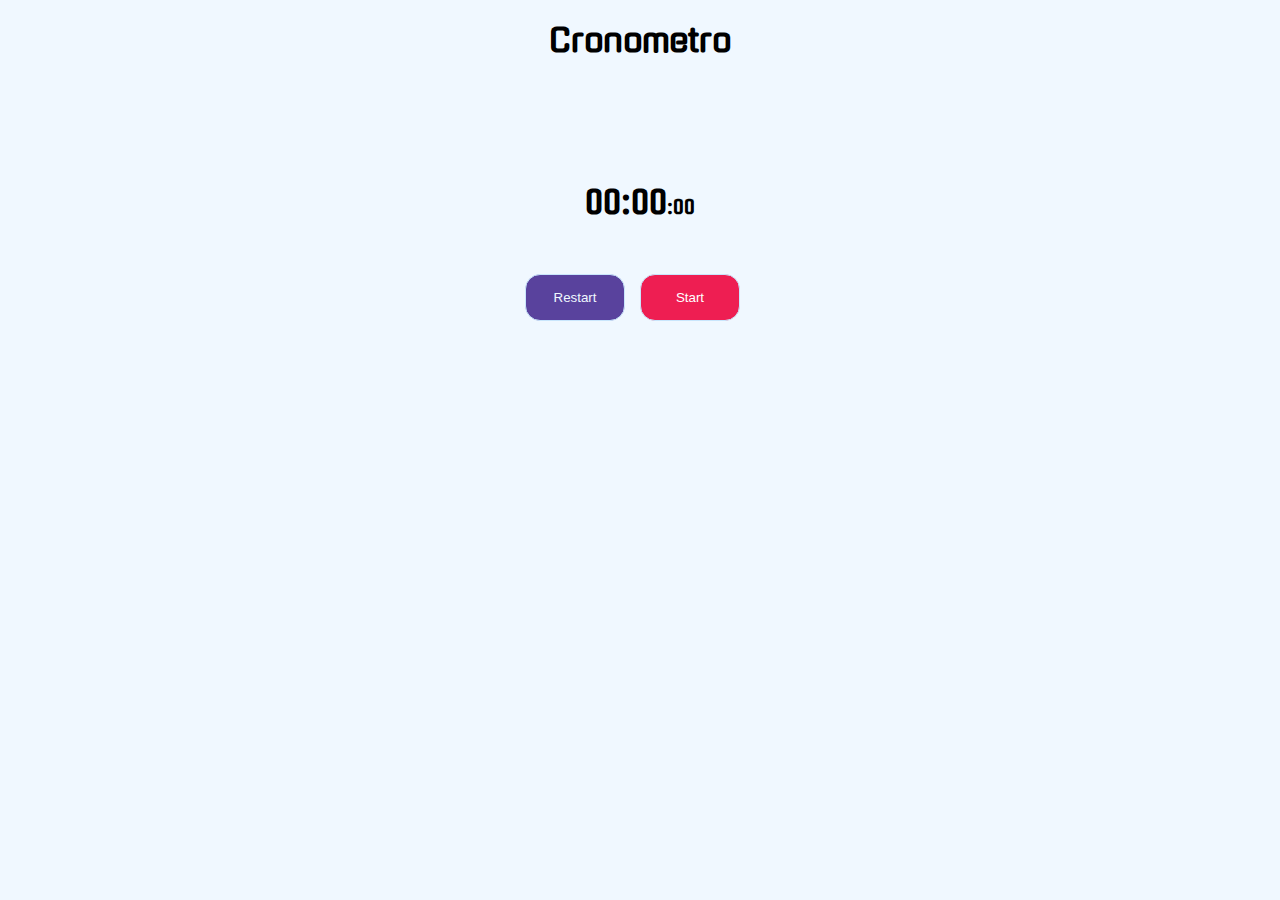
==== index.html @ ef96813a "Cronometro incompleto" ====
<!DOCTYPE html>
<html lang="pt-BR">
<head>
    <meta charset="UTF-8">
    <meta http-equiv="X-UA-Compatible" content="IE=edge">
    <meta name="viewport" content="width=device-width, initial-scale=1.0">
    <link rel="stylesheet" href="./style.css">
    <link rel="icon" href="./assets/cronometro.png">
    <title>Cronometro</title>
</head>
<body>
    <h1>Cronometro</h1>
    <main class="main"> 
        <div id="cronometro">
        </div>
        <div id="funcionalidade">
            <button id="restart">Restart</button>
            <button id="start">Start</button>
        </div>
        <div id="voltar">
        </div>
    </main>
    <script src="cronometro.js"></script>
</body>
</html>
---- style.css ----
@import url('https://fonts.googleapis.com/css2?family=Gugi&display=swap');

body {
    background-color: #F0F8FF;
    text-align: center;
    font-family: 'Gugi', cursive;
}

.main {
    display: flex;
    flex-direction: column;
    flex-wrap: wrap;
    justify-content: center;
    align-items: center;
    margin-top: 100px;
}

#funcionalidade {
    display: flex;
    flex-direction: row;
    align-items: center;
}

#cronometro {
    display: flex;
}

#cronometro h1 h3{
    align-self:flex-end;
}

#cronometro h3 {
    position: relative;
    margin-top: 35px;
}


.main button {
    margin-right: 15px;
    width: 100px;
    border: 1px solid #c9e6fc;
    border-radius: 15px;
    padding: 15px;
}

#funcionalidade button:nth-of-type(1) {
    background-color: #59429d;
    color: #F0F8FF;
}

#funcionalidade button:nth-of-type(2) {
    color: #ffffff;
    background-color: #ee1e52;
}

#funcionalidade button:nth-of-type(1):hover {
    color: #ffffff;
    background-color: #6666eb;
}

#funcionalidade button:nth-of-type(2):hover {
    background-color: #da3947;
    color: white;
}

#cronometro {
    margin-bottom: 30px;
}

#voltar {
    margin-top: 20px;
    width: 600px;
    display:grid;
    grid-template-columns: 1fr 1fr 1fr;
    grid-template-rows: 1fr 1fr 1fr;
}

#voltar h3{
    margin: 15px;
}
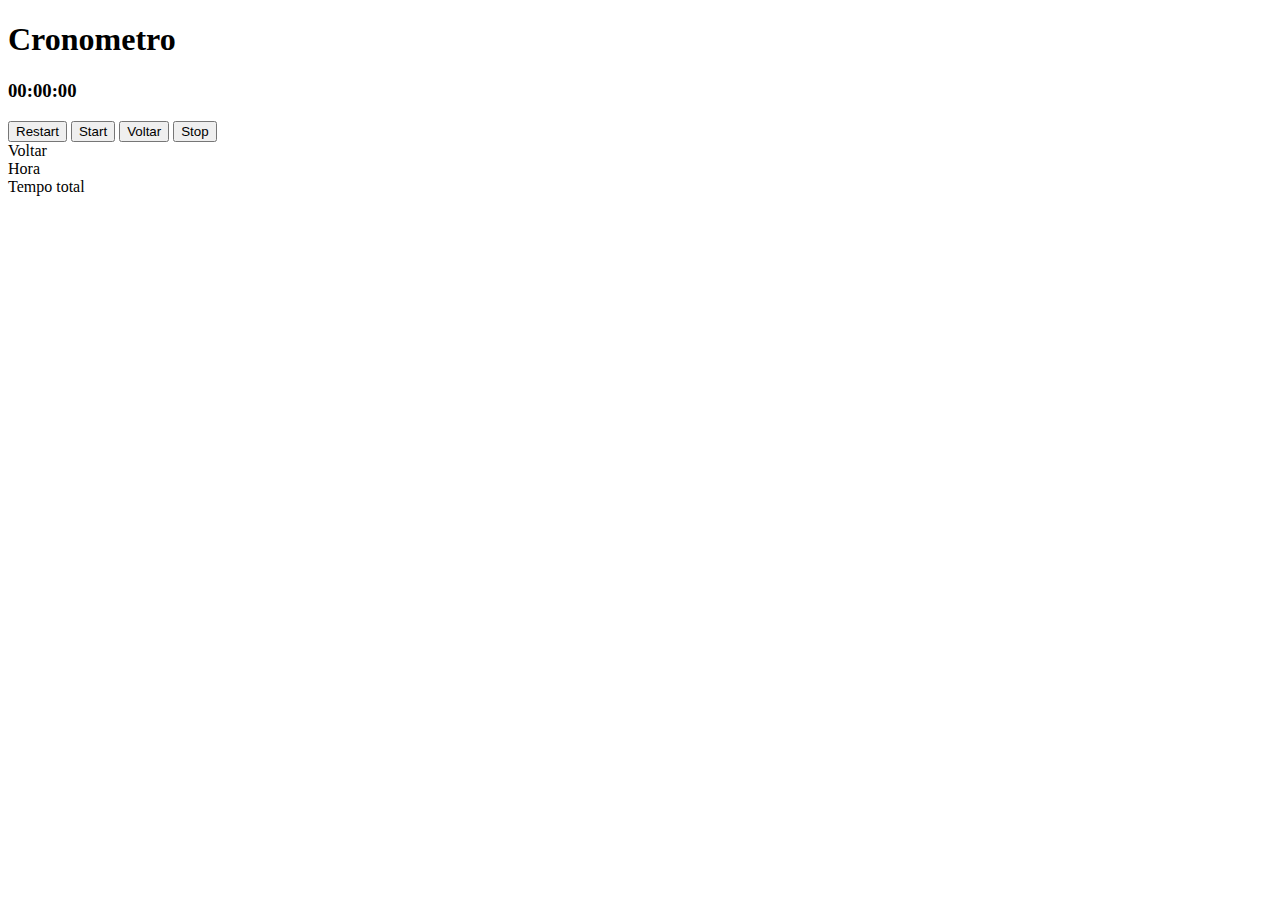
==== commit e748a8cb: "Update index.html" ====
--- a/index.html
+++ b/index.html
@@ -4,22 +4,27 @@
     <meta charset="UTF-8">
     <meta http-equiv="X-UA-Compatible" content="IE=edge">
     <meta name="viewport" content="width=device-width, initial-scale=1.0">
-    <link rel="stylesheet" href="./style.css">
-    <link rel="icon" href="./assets/cronometro.png">
+    <link rel="stylesheet" href="../CSS/style.css">
+    <link rel="icon" href="./style.css">
     <title>Cronometro</title>
 </head>
 <body>
     <h1>Cronometro</h1>
     <main class="main"> 
         <div id="cronometro">
+            <div id="timer"><h3>00:00:00</h3></div>
         </div>
         <div id="funcionalidade">
             <button id="restart">Restart</button>
             <button id="start">Start</button>
-        </div>
-        <div id="voltar">
+            <button id="mark">Voltar</button>
+            <button id="stop">Stop</button>
         </div>
     </main>
-    <script src="cronometro.js"></script>
+    <div id="voltar">
+        <div id="content-timer" class="voltarTimerId"><div class="number">Voltar</div><div>Hora</div><div>Tempo total</div></div>
+        <div id="fixed-timer-voltar" class="voltarTimerId"><div id="number"></div><div id="hora"></div><div id="number-fixed"></div></div>
+    </div>
+    <script src="./cronometro.js"></script>
 </body>
 </html>
--- a/style.css
+++ b/style.css
@@ -1,8 +1,18 @@
 @import url('https://fonts.googleapis.com/css2?family=Gugi&display=swap');
+
+*{
+    padding: 0px;
+    margin: 0px;
+    box-sizing: border-box;
+}
 
 body {
     background-color: #F0F8FF;
-    text-align: center;
+    display: flex;
+    justify-content: center;
+    align-items: center;
+    height: 100vh;    
+    flex-direction: column;
     font-family: 'Gugi', cursive;
 }
 
@@ -21,20 +31,6 @@
     align-items: center;
 }
 
-#cronometro {
-    display: flex;
-}
-
-#cronometro h1 h3{
-    align-self:flex-end;
-}
-
-#cronometro h3 {
-    position: relative;
-    margin-top: 35px;
-}
-
-
 .main button {
     margin-right: 15px;
     width: 100px;
@@ -43,24 +39,28 @@
     padding: 15px;
 }
 
-#funcionalidade button:nth-of-type(1) {
+#restart {
     background-color: #59429d;
     color: #F0F8FF;
 }
 
-#funcionalidade button:nth-of-type(2) {
+#start {
     color: #ffffff;
     background-color: #ee1e52;
 }
 
-#funcionalidade button:nth-of-type(1):hover {
+#restart:hover {
     color: #ffffff;
     background-color: #6666eb;
 }
 
-#funcionalidade button:nth-of-type(2):hover {
-    background-color: #da3947;
+#start:hover {
+    background-color: #f76c77;
     color: white;
+}
+
+#start:hover, #restart, #mark:hover, #stop:hover {
+    cursor: pointer;
 }
 
 #cronometro {
@@ -69,12 +69,53 @@
 
 #voltar {
     margin-top: 20px;
-    width: 600px;
-    display:grid;
-    grid-template-columns: 1fr 1fr 1fr;
-    grid-template-rows: 1fr 1fr 1fr;
+    width: 300px;
+    display: flex;
+    flex-direction: column-reverse;
 }
 
 #voltar h3{
     margin: 15px;
+}
+
+#stop {
+    color: white;
+    background-color: #c49643;
+    display:none;
+}
+
+#stop:hover {
+    color: white;
+    background-color: #d8a649;
+}
+
+#mark {
+    color: white;
+    background-color: black;
+    display:none;
+}
+
+#mark:hover {
+    color: white;
+    background-color: rgb(41, 41, 41);
+}
+
+.voltarTimerId {
+    display: grid;
+    width: 100%;
+    grid-template-columns: 1fr 1fr 1fr;
+    gap: 30px;
+    align-items: center;
+}
+
+.number {
+    width: 40px;
+}
+
+#fixed-timer-voltar {
+    order: 1;
+}
+
+#content-timer {
+    order: 2;
 }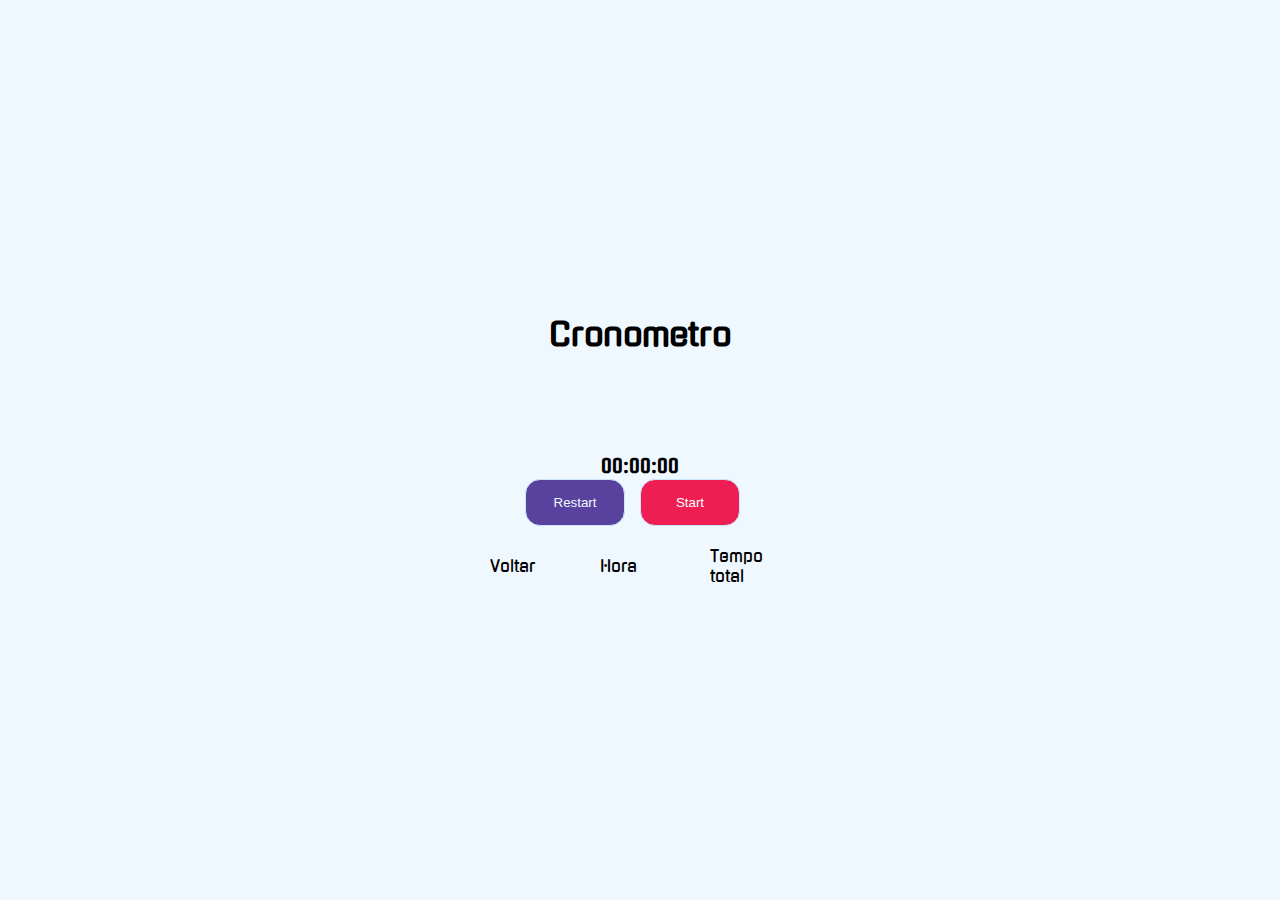
==== commit 628162fd: "Update index.html" ====
--- a/index.html
+++ b/index.html
@@ -1,19 +1,19 @@
 <!DOCTYPE html>
 <html lang="pt-BR">
+
 <head>
     <meta charset="UTF-8">
     <meta http-equiv="X-UA-Compatible" content="IE=edge">
     <meta name="viewport" content="width=device-width, initial-scale=1.0">
-    <link rel="stylesheet" href="../CSS/style.css">
+    <link rel="stylesheet" href="./style.css">
     <link rel="icon" href="./style.css">
     <title>Cronometro</title>
 </head>
+
 <body>
-    <h1>Cronometro</h1>
-    <main class="main"> 
-        <div id="cronometro">
-            <div id="timer"><h3>00:00:00</h3></div>
-        </div>
+    <h1 class="title">Cronometro</h1>
+    <main class="main">
+        <div id="timer"><h3>00:00:00</h3></div>
         <div id="funcionalidade">
             <button id="restart">Restart</button>
             <button id="start">Start</button>
@@ -22,9 +22,18 @@
         </div>
     </main>
     <div id="voltar">
-        <div id="content-timer" class="voltarTimerId"><div class="number">Voltar</div><div>Hora</div><div>Tempo total</div></div>
-        <div id="fixed-timer-voltar" class="voltarTimerId"><div id="number"></div><div id="hora"></div><div id="number-fixed"></div></div>
+        <div id="content-timer" class="voltarTimerId">
+            <div class="number">Voltar</div>
+            <div>Hora</div>
+            <div>Tempo total</div>
+        </div>
+        <div id="fixed-timer-voltar" class="voltarTimerId">
+            <div id="number"></div>
+            <div id="hora"></div>
+            <div id="number-fixed"></div>
+        </div>
     </div>
     <script src="./cronometro.js"></script>
 </body>
+
 </html>
--- a/style.css
+++ b/style.css
@@ -118,4 +118,4 @@
 
 #content-timer {
     order: 2;
-}+}
--- a/style.css
+++ b/style.css
@@ -118,4 +118,4 @@
 
 #content-timer {
     order: 2;
-}+}
